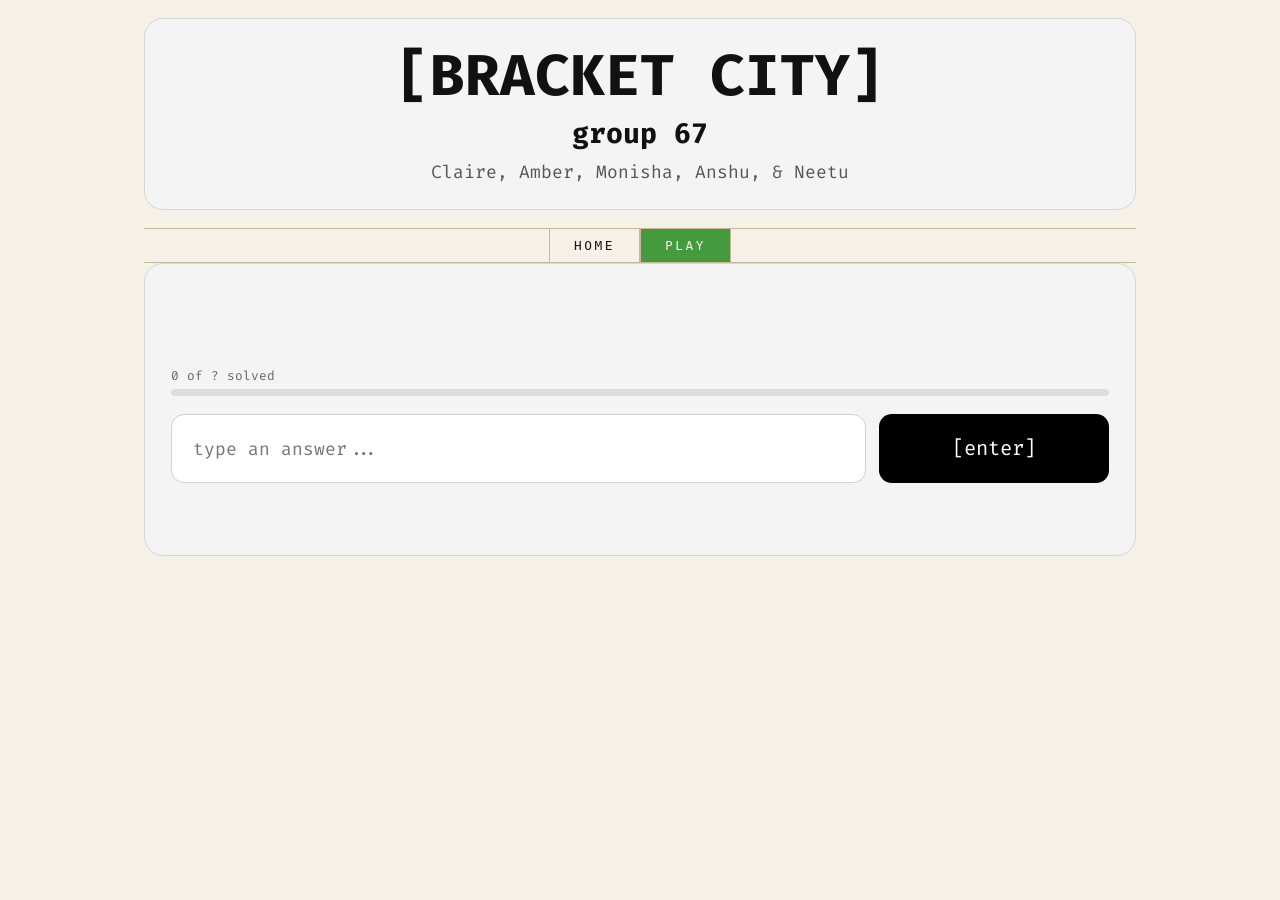
==== public/game.html @ f023dd5e "fully implemented hints (first click reveals one letter, second click eveals the entire puzzle) and " ====
<!DOCTYPE html>
<html lang="en">

<head>
    <meta charset="UTF-8">
    <meta name="viewport" content="width=device-width">
    <title>Bracket City Puzzle</title>
    <link rel="stylesheet" href="game-styles.css">


    <link rel="preconnect" href="https://fonts.googleapis.com">
    <link rel="preconnect" href="https://fonts.gstatic.com" crossorigin>
    <link href="https://fonts.googleapis.com/css2?family=Fira+Code:wght@300..700&display=swap" rel="stylesheet">

    <style>
        * {
            font-family: "Fira Code", monospace;
        }

        @keyframes pop-in {
            0% {
                transform: scale(0.85);
                opacity: 0;
            }

            100% {
                transform: scale(1);
                opacity: 1;
            }
        }
    </style>
</head>


</div>


<body>
    <!-- 
    <input type="text" id="guess" placeholder="Type your guess here">
    <button id="submit">Submit</button> -->
    <div id="victory-overlay"
        style="display:none; position:fixed; inset:0; background:rgba(0,0,0,0.45); z-index:999; align-items:center; justify-content:center;">
        <div id="victory-card"
            style="background:#fff; border-radius:12px; padding:2rem 2.5rem; text-align:center; width:320px; animation:pop-in 0.35s cubic-bezier(0.34,1.56,0.64,1) forwards;">
            <div
                style="width:64px;height:64px;border-radius:50%;background:#EAF3DE;display:flex;align-items:center;justify-content:center;margin:0 auto 1rem;font-size:28px;">
                🏆</div>
            <p id="vc-puzzle-name" style="font-size:13px;color:#888;margin:0 0 4px;"></p>
            <h2 style="font-size:22px;font-weight:500;margin:0 0 4px;">Victory!</h2>
            <p style="font-size:14px;color:#888;margin:0;">All brackets filled correctly.</p>
            <p id="vc-stats" style="font-size:14px;color:#555;margin:12px 0 18px;"></p>
            <button onclick="loadNextPuzzle()"
                style="width:100%;padding:10px;background:#639922;color:#27500A;border:none;border-radius:8px;font-size:15px;font-weight:500;cursor:pointer;margin-bottom:8px;">Next
                puzzle</button>
            <button onclick="closeVictory()"
                style="width:100%;padding:10px;background:transparent;color:#888;border:1px solid #ddd;border-radius:8px;font-size:14px;cursor:pointer;">Home</button>
        </div>
    </div>

    <pre id="out"></pre>
    <main class="page">
        <header class="top-card">
            <section class="center-info">
                <h1></span> [BRACKET CITY] </span></h1>
                <h2>group 67</h2>
                <p>Claire, Amber, Monisha, Anshu, & Neetu</p>
            </section>

        </header>
        <nav>
            <a href="index.html">Home</a>
            <a href="# " class="active">Play</a>
        </nav>
        <section class="game-card">
            <article class="puzzle-box">
                <p class="puzzle-text">
                    <span id="bracket1"></span>
                </p>
            </article>

            <section class="progress-row">
                <span id="progress-label">0 of ? solved</span>
                <div class="progress-track">
                    <div id="progress-bar" class="progress-fill" style="width:0%"></div>
                </div>
            </section>

            <section class="input-row">
                <input type="text" id="guess" placeholder="type an answer..." />
                <button id="submit">[enter]</button>
            </section>
            <section class="input-row">
            </section>
            <p id="feedback-msg" style="margin:8px 0 0; font-size:14px; min-height:20px; text-align:center;"></p>
        </section>
    </main>

    <script src="game-scripts.js"></script>
</body>

</html>
---- public/game-styles.css ----
* {
  box-sizing: border-box;
}

body {
  margin: 0;
  font-family: "Fira Code", monospace;
  background: #f5f0e8;
  color: #111;
}

.page {
  width: 78vw;
  max-width: 62rem;
  margin: 2vh auto;
}

.top-card,
.game-card {
  background: #f4f4f4;
  border: 0.1vw solid #d7d7d7;
  border-radius: 1.5vw;
}

.top-card {
  display: flex;
  align-items: flex-start;
  justify-content: space-between;
  gap: 2vw;
  padding: 2vw;
  margin-bottom: 2vh;
}

.center-info {
  flex: 1;
  text-align: center;
}

.center-info h1,
.center-info h2,
.center-info p {
  margin: 0;
}

.center-info h1 {
  font-size: clamp(1.8rem, 4.5vw, 4.5rem);
  line-height: 1.1;
  white-space: nowrap;
}

.center-info h2 {
  margin-top: 1vh;
  font-size: clamp(1rem, 2.2vw, 2.2rem);
  line-height: 1.2;
  white-space: nowrap;
}

.center-info p {
  margin-top: 1vh;
  font-size: clamp(0.9rem, 1.4vw, 1.3rem);
  color: #555;
}

.game-card {
  padding: 2vw;
}

.puzzle-box {
  border-radius: 1.2vw;
  padding: 2.5vw;
}

.puzzle-text {
  margin: 0;
  font-size: clamp(1rem, 2vw, 2rem);
  line-height: 1.6;
}

.chip {
  display: inline-block;
  background: #8096e7;
  color: white;
  padding: 0.1em 0.45em;
  border-radius: 0.4vw;
  font-weight: 700;
  cursor: pointer;
}

.chip:hover {
  background: #6a7fd4;
}

.input-row {
  display: grid;
  grid-template-columns: 1fr 18vw;
  gap: 1vw;
  margin-top: 2vh;
}

#guess,
#submit {
  font: inherit;
  border-radius: 1vw;
}

#guess {
  padding: 1.2em;
  border: 0.15vw solid #d0d0d0;
  font-size: clamp(1rem, 1.4vw, 1.2rem);
}

#submit {
  border: none;
  background: #000000;
  color: white;
  font-size: clamp(1rem, 1.6vw, 1.4rem);
}

#submit:hover {
  background: #343434;
  cursor: pointer;
}

    nav {
      display: flex;
      justify-content: center;
      gap: 0;
      border-top: 1px solid #c8b89a;
      border-bottom: 1px solid #c8b89a;

    }

    nav a {
      font-family: 'DM Mono', monospace;
      font-size: 0.80rem;
      letter-spacing: 0.2em;
      text-transform: uppercase;
      color: #1a1510;
      text-decoration: none;
      padding: 0.55rem 1.5rem;
      border-right: 1px solid #c8b89a;
      border-left: 1px solid #c8b89a;
      transition: background 0.15s, color 0.15s;
    }
    nav a:hover { background: #1a1510; color: #f5f0e8; }
    nav a.active { background: #449a3c; color:#f5f0e8; }

.progress-row {
  display: flex;
  flex-direction: column;
  gap: 0.4em;
  margin-top: 1.5vh;
  font-size: clamp(0.75rem, 1vw, 0.9rem);
  color: #666;
}

.progress-track {
  width: 100%;
  height: 7px;
  background: #ddd;
  border-radius: 4px;
  overflow: hidden;
}

.progress-fill {
  height: 100%;
  background: #449a3c;
  border-radius: 4px;
  transition: width 0.4s ease;
}
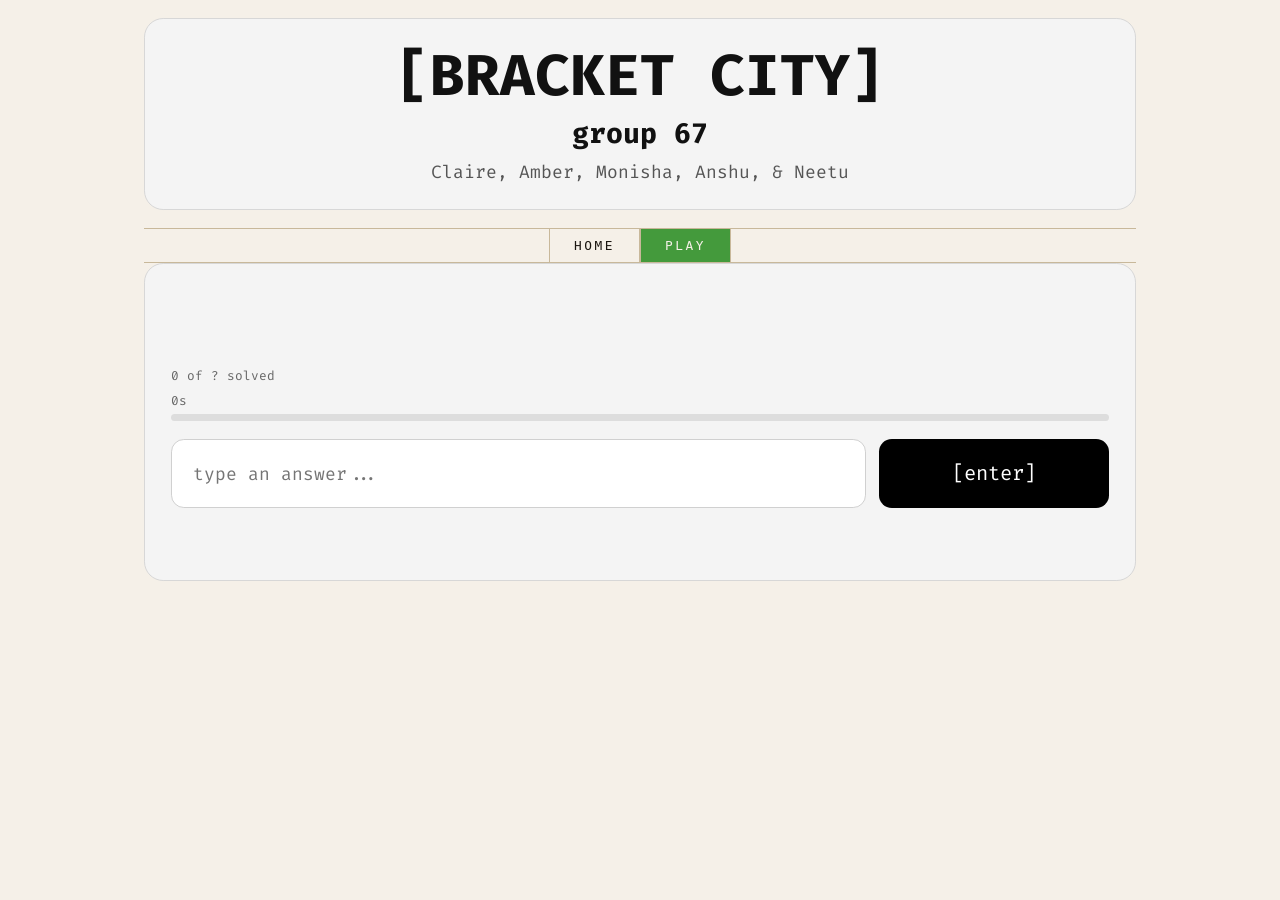
==== commit 1672de58: "Added a stopwatch and displays final time" ====
--- a/public/game.html
+++ b/public/game.html
@@ -80,7 +80,11 @@
             </article>
 
             <section class="progress-row">
-                <span id="progress-label">0 of ? solved</span>
+                <div class="progress-info">
+                    <span id="progress-label">0 of ? solved</span>
+                    <span id="timer-label">0s</span>
+                </div>
+
                 <div class="progress-track">
                     <div id="progress-bar" class="progress-fill" style="width:0%"></div>
                 </div>
--- a/public/game-styles.css
+++ b/public/game-styles.css
@@ -167,4 +167,8 @@
   background: #449a3c;
   border-radius: 4px;
   transition: width 0.4s ease;
+}
+#timer-label {
+    display: block;
+    margin-top: 8px;
 }
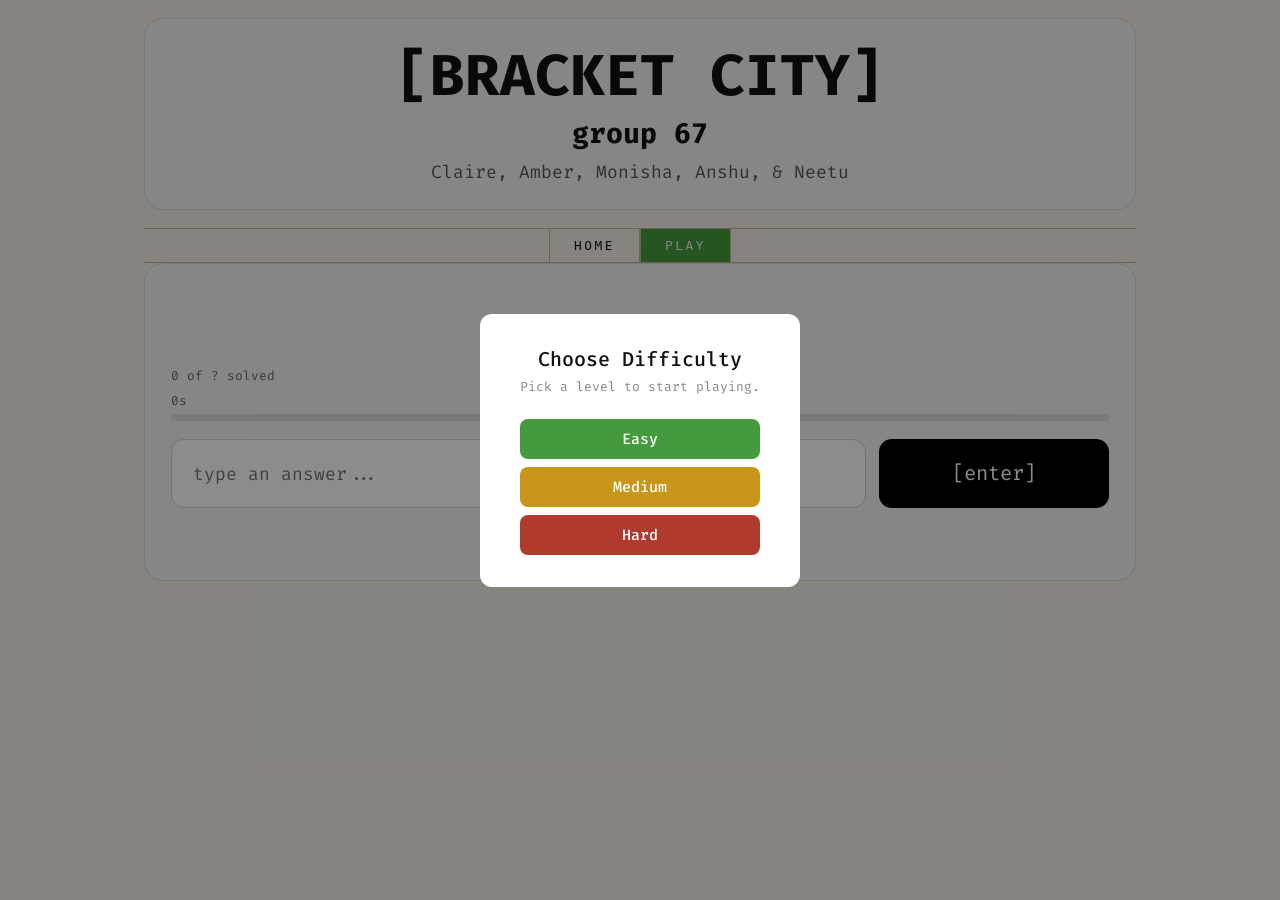
==== commit fbef6264: "same problem" ====
--- a/public/game.html
+++ b/public/game.html
@@ -39,6 +39,21 @@
     <!-- 
     <input type="text" id="guess" placeholder="Type your guess here">
     <button id="submit">Submit</button> -->
+    <!-- Difficulty picker: shown before first puzzle if no difficulty in URL -->
+    <div id="difficulty-overlay"
+        style="display:none; position:fixed; inset:0; background:rgba(0,0,0,0.45); z-index:1000; align-items:center; justify-content:center;">
+        <div style="background:#fff; border-radius:12px; padding:2rem 2.5rem; text-align:center; width:320px; animation:pop-in 0.35s cubic-bezier(0.34,1.56,0.64,1) forwards;">
+            <h2 style="font-size:20px;font-weight:500;margin:0 0 6px;">Choose Difficulty</h2>
+            <p style="font-size:13px;color:#888;margin:0 0 1.5rem;">Pick a level to start playing.</p>
+            <button onclick="startWithDifficulty('easy')"
+                style="width:100%;padding:10px;background:#449a3c;color:#fff;border:none;border-radius:8px;font-size:15px;font-weight:500;cursor:pointer;margin-bottom:8px;">Easy</button>
+            <button onclick="startWithDifficulty('medium')"
+                style="width:100%;padding:10px;background:#c8961a;color:#fff;border:none;border-radius:8px;font-size:15px;font-weight:500;cursor:pointer;margin-bottom:8px;">Medium</button>
+            <button onclick="startWithDifficulty('hard')"
+                style="width:100%;padding:10px;background:#b03a2e;color:#fff;border:none;border-radius:8px;font-size:15px;font-weight:500;cursor:pointer;">Hard</button>
+        </div>
+    </div>
+
     <div id="victory-overlay"
         style="display:none; position:fixed; inset:0; background:rgba(0,0,0,0.45); z-index:999; align-items:center; justify-content:center;">
         <div id="victory-card"
@@ -49,12 +64,18 @@
             <p id="vc-puzzle-name" style="font-size:13px;color:#888;margin:0 0 4px;"></p>
             <h2 style="font-size:22px;font-weight:500;margin:0 0 4px;">Victory!</h2>
             <p style="font-size:14px;color:#888;margin:0;">All brackets filled correctly.</p>
-            <p id="vc-stats" style="font-size:14px;color:#555;margin:12px 0 18px;"></p>
-            <button onclick="loadNextPuzzle()"
-                style="width:100%;padding:10px;background:#639922;color:#27500A;border:none;border-radius:8px;font-size:15px;font-weight:500;cursor:pointer;margin-bottom:8px;">Next
-                puzzle</button>
+            <p id="vc-stats" style="font-size:14px;color:#555;margin:12px 0 12px;"></p>
+            <p style="font-size:12px;color:#aaa;margin:0 0 8px;text-transform:uppercase;letter-spacing:0.1em;">Next puzzle difficulty</p>
+            <div style="display:flex;gap:6px;margin-bottom:8px;">
+                <button onclick="loadNextPuzzle('easy')"
+                    style="flex:1;padding:8px 0;background:#449a3c;color:#fff;border:none;border-radius:8px;font-size:13px;font-weight:500;cursor:pointer;">Easy</button>
+                <button onclick="loadNextPuzzle('medium')"
+                    style="flex:1;padding:8px 0;background:#c8961a;color:#fff;border:none;border-radius:8px;font-size:13px;font-weight:500;cursor:pointer;">Medium</button>
+                <button onclick="loadNextPuzzle('hard')"
+                    style="flex:1;padding:8px 0;background:#b03a2e;color:#fff;border:none;border-radius:8px;font-size:13px;font-weight:500;cursor:pointer;">Hard</button>
+            </div>
             <button onclick="closeVictory()"
-                style="width:100%;padding:10px;background:transparent;color:#888;border:1px solid #ddd;border-radius:8px;font-size:14px;cursor:pointer;">Home</button>
+                style="width:100%;padding:10px;background:transparent;color:#888;border:1px solid #ddd;border-radius:8px;font-size:14px;cursor:pointer;">Back</button>
         </div>
     </div>
 
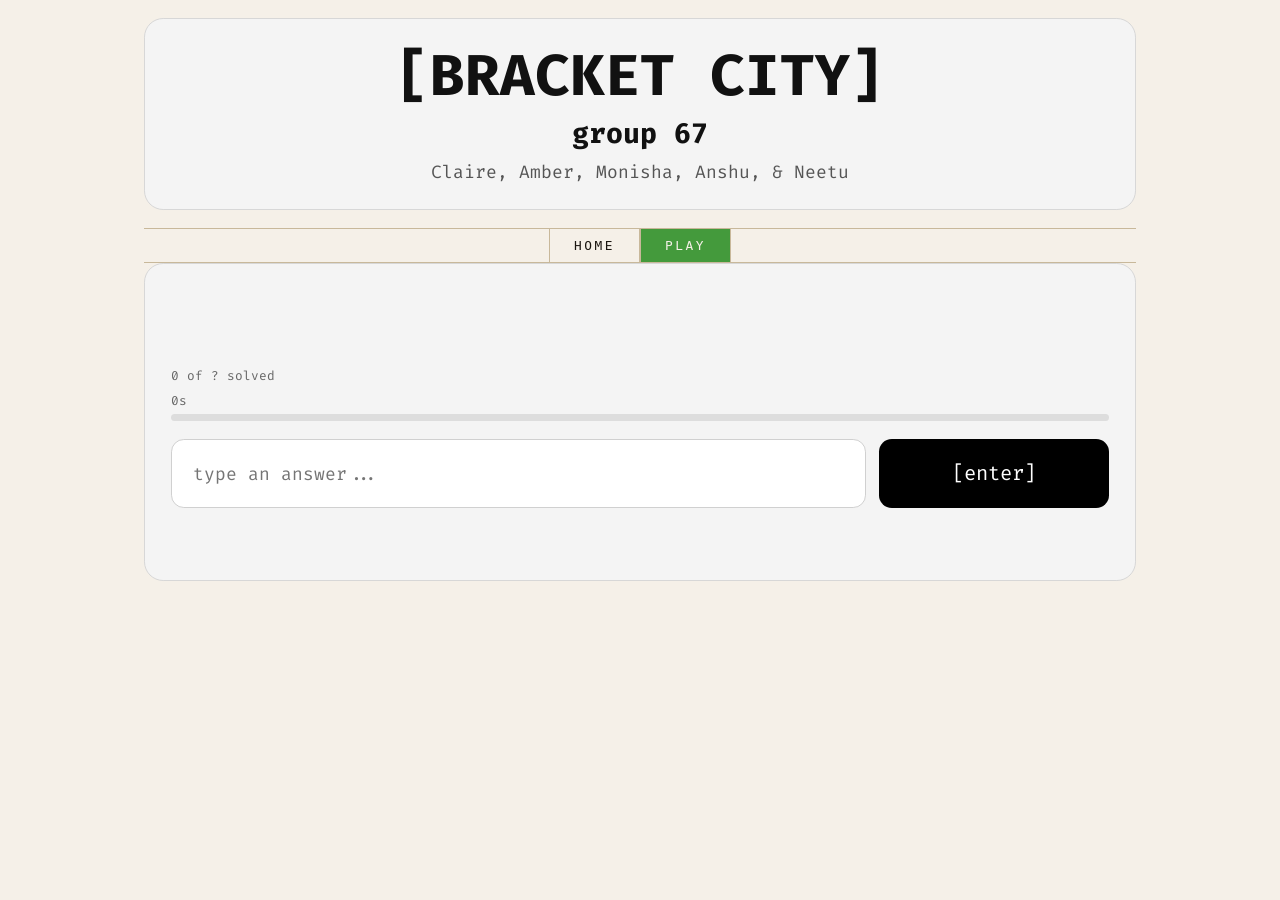
==== commit e32e6409: "display final answer in victory stats" ====
--- a/public/game.html
+++ b/public/game.html
@@ -39,21 +39,6 @@
     <!-- 
     <input type="text" id="guess" placeholder="Type your guess here">
     <button id="submit">Submit</button> -->
-    <!-- Difficulty picker: shown before first puzzle if no difficulty in URL -->
-    <div id="difficulty-overlay"
-        style="display:none; position:fixed; inset:0; background:rgba(0,0,0,0.45); z-index:1000; align-items:center; justify-content:center;">
-        <div style="background:#fff; border-radius:12px; padding:2rem 2.5rem; text-align:center; width:320px; animation:pop-in 0.35s cubic-bezier(0.34,1.56,0.64,1) forwards;">
-            <h2 style="font-size:20px;font-weight:500;margin:0 0 6px;">Choose Difficulty</h2>
-            <p style="font-size:13px;color:#888;margin:0 0 1.5rem;">Pick a level to start playing.</p>
-            <button onclick="startWithDifficulty('easy')"
-                style="width:100%;padding:10px;background:#449a3c;color:#fff;border:none;border-radius:8px;font-size:15px;font-weight:500;cursor:pointer;margin-bottom:8px;">Easy</button>
-            <button onclick="startWithDifficulty('medium')"
-                style="width:100%;padding:10px;background:#c8961a;color:#fff;border:none;border-radius:8px;font-size:15px;font-weight:500;cursor:pointer;margin-bottom:8px;">Medium</button>
-            <button onclick="startWithDifficulty('hard')"
-                style="width:100%;padding:10px;background:#b03a2e;color:#fff;border:none;border-radius:8px;font-size:15px;font-weight:500;cursor:pointer;">Hard</button>
-        </div>
-    </div>
-
     <div id="victory-overlay"
         style="display:none; position:fixed; inset:0; background:rgba(0,0,0,0.45); z-index:999; align-items:center; justify-content:center;">
         <div id="victory-card"
@@ -64,16 +49,11 @@
             <p id="vc-puzzle-name" style="font-size:13px;color:#888;margin:0 0 4px;"></p>
             <h2 style="font-size:22px;font-weight:500;margin:0 0 4px;">Victory!</h2>
             <p style="font-size:14px;color:#888;margin:0;">All brackets filled correctly.</p>
-            <p id="vc-stats" style="font-size:14px;color:#555;margin:12px 0 12px;"></p>
-            <p style="font-size:12px;color:#aaa;margin:0 0 8px;text-transform:uppercase;letter-spacing:0.1em;">Next puzzle difficulty</p>
-            <div style="display:flex;gap:6px;margin-bottom:8px;">
-                <button onclick="loadNextPuzzle('easy')"
-                    style="flex:1;padding:8px 0;background:#449a3c;color:#fff;border:none;border-radius:8px;font-size:13px;font-weight:500;cursor:pointer;">Easy</button>
-                <button onclick="loadNextPuzzle('medium')"
-                    style="flex:1;padding:8px 0;background:#c8961a;color:#fff;border:none;border-radius:8px;font-size:13px;font-weight:500;cursor:pointer;">Medium</button>
-                <button onclick="loadNextPuzzle('hard')"
-                    style="flex:1;padding:8px 0;background:#b03a2e;color:#fff;border:none;border-radius:8px;font-size:13px;font-weight:500;cursor:pointer;">Hard</button>
-            </div>
+            <p id="vc-stats" style="font-size:14px;color:#555;margin:12px 0 18px;"></p>
+            <p id="vc-final-puzzle" style="font-size:13px;color:#333;margin:12px 0 18px;line-height:1.4;"></p>
+            <button onclick="loadNextPuzzle()"
+                style="width:100%;padding:10px;background:#639922;color:#27500A;border:none;border-radius:8px;font-size:15px;font-weight:500;cursor:pointer;margin-bottom:8px;">Next
+                puzzle</button>
             <button onclick="closeVictory()"
                 style="width:100%;padding:10px;background:transparent;color:#888;border:1px solid #ddd;border-radius:8px;font-size:14px;cursor:pointer;">Back</button>
         </div>
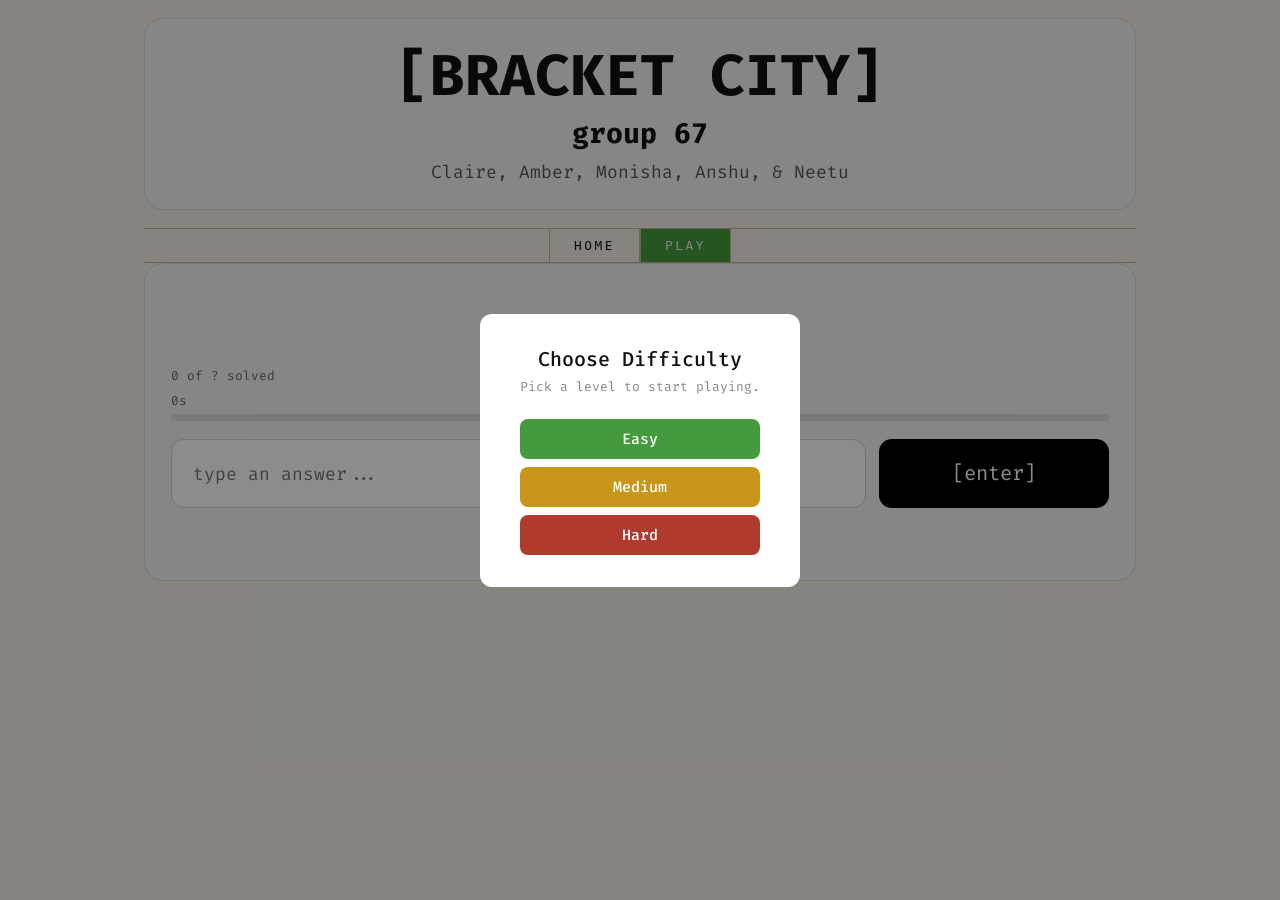
==== commit 4f90886f: "Merge branch 'main' of https://github.com/clarify239/cs3110-final" ====
--- a/public/game.html
+++ b/public/game.html
@@ -39,6 +39,22 @@
     <!-- 
     <input type="text" id="guess" placeholder="Type your guess here">
     <button id="submit">Submit</button> -->
+    <!-- Difficulty picker: shown before first puzzle if no difficulty in URL -->
+    <div id="difficulty-overlay"
+        style="display:none; position:fixed; inset:0; background:rgba(0,0,0,0.45); z-index:1000; align-items:center; justify-content:center;">
+        <div
+            style="background:#fff; border-radius:12px; padding:2rem 2.5rem; text-align:center; width:320px; animation:pop-in 0.35s cubic-bezier(0.34,1.56,0.64,1) forwards;">
+            <h2 style="font-size:20px;font-weight:500;margin:0 0 6px;">Choose Difficulty</h2>
+            <p style="font-size:13px;color:#888;margin:0 0 1.5rem;">Pick a level to start playing.</p>
+            <button onclick="startWithDifficulty('easy')"
+                style="width:100%;padding:10px;background:#449a3c;color:#fff;border:none;border-radius:8px;font-size:15px;font-weight:500;cursor:pointer;margin-bottom:8px;">Easy</button>
+            <button onclick="startWithDifficulty('medium')"
+                style="width:100%;padding:10px;background:#c8961a;color:#fff;border:none;border-radius:8px;font-size:15px;font-weight:500;cursor:pointer;margin-bottom:8px;">Medium</button>
+            <button onclick="startWithDifficulty('hard')"
+                style="width:100%;padding:10px;background:#b03a2e;color:#fff;border:none;border-radius:8px;font-size:15px;font-weight:500;cursor:pointer;">Hard</button>
+        </div>
+    </div>
+
     <div id="victory-overlay"
         style="display:none; position:fixed; inset:0; background:rgba(0,0,0,0.45); z-index:999; align-items:center; justify-content:center;">
         <div id="victory-card"
@@ -49,11 +65,18 @@
             <p id="vc-puzzle-name" style="font-size:13px;color:#888;margin:0 0 4px;"></p>
             <h2 style="font-size:22px;font-weight:500;margin:0 0 4px;">Victory!</h2>
             <p style="font-size:14px;color:#888;margin:0;">All brackets filled correctly.</p>
-            <p id="vc-stats" style="font-size:14px;color:#555;margin:12px 0 18px;"></p>
-            <p id="vc-final-puzzle" style="font-size:13px;color:#333;margin:12px 0 18px;line-height:1.4;"></p>
-            <button onclick="loadNextPuzzle()"
-                style="width:100%;padding:10px;background:#639922;color:#27500A;border:none;border-radius:8px;font-size:15px;font-weight:500;cursor:pointer;margin-bottom:8px;">Next
-                puzzle</button>
+            <p id="vc-stats" style="font-size:14px;color:#555;margin:12px 0 12px;"></p>
+            <p style="font-size:12px;color:#aaa;margin:0 0 8px;text-transform:uppercase;letter-spacing:0.1em;">Next
+                puzzle difficulty</p>
+            <div style="display:flex;gap:6px;margin-bottom:8px;">
+                <p id="vc-final-puzzle" style="font-size:13px;color:#333;margin:12px 0 18px;line-height:1.4;"></p>
+                <button onclick="loadNextPuzzle('easy')"
+                    style="flex:1;padding:8px 0;background:#449a3c;color:#fff;border:none;border-radius:8px;font-size:13px;font-weight:500;cursor:pointer;">Easy</button>
+                <button onclick="loadNextPuzzle('medium')"
+                    style="flex:1;padding:8px 0;background:#c8961a;color:#fff;border:none;border-radius:8px;font-size:13px;font-weight:500;cursor:pointer;">Medium</button>
+                <button onclick="loadNextPuzzle('hard')"
+                    style="flex:1;padding:8px 0;background:#b03a2e;color:#fff;border:none;border-radius:8px;font-size:13px;font-weight:500;cursor:pointer;">Hard</button>
+            </div>
             <button onclick="closeVictory()"
                 style="width:100%;padding:10px;background:transparent;color:#888;border:1px solid #ddd;border-radius:8px;font-size:14px;cursor:pointer;">Back</button>
         </div>
